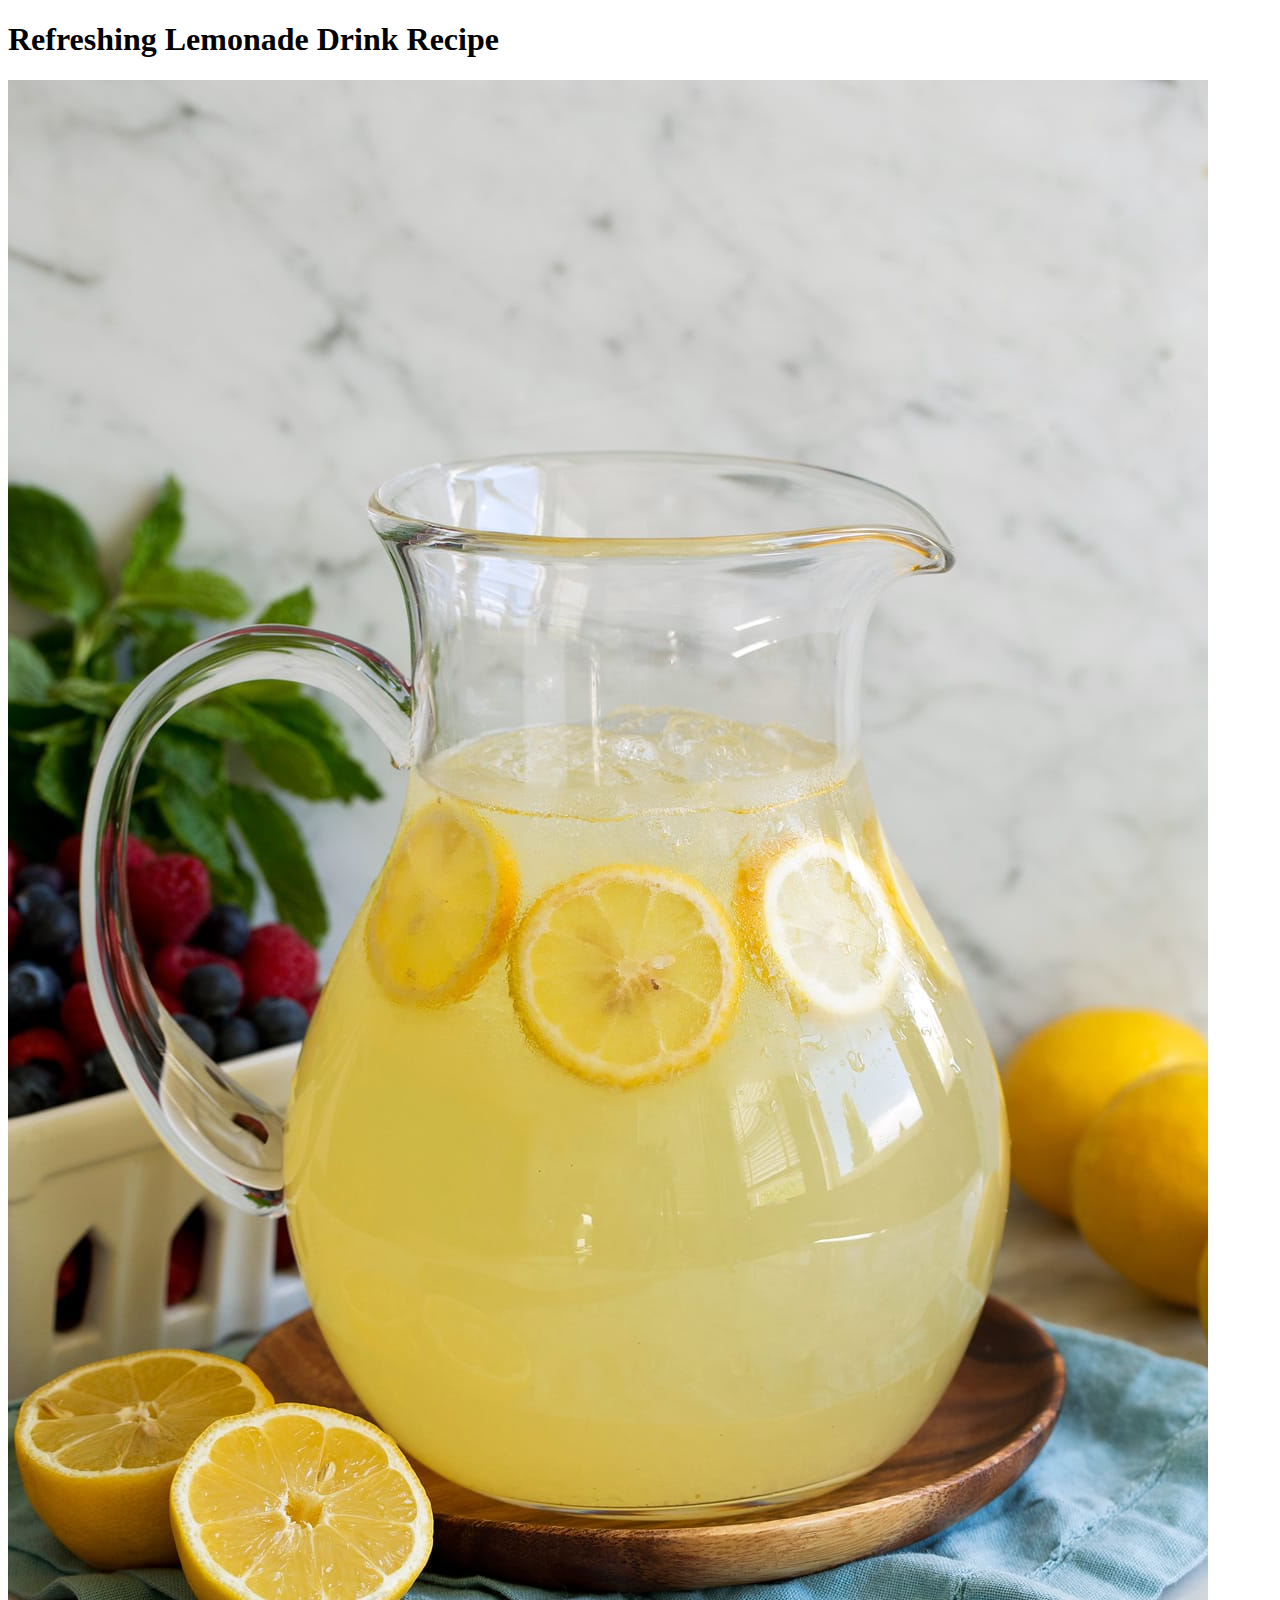
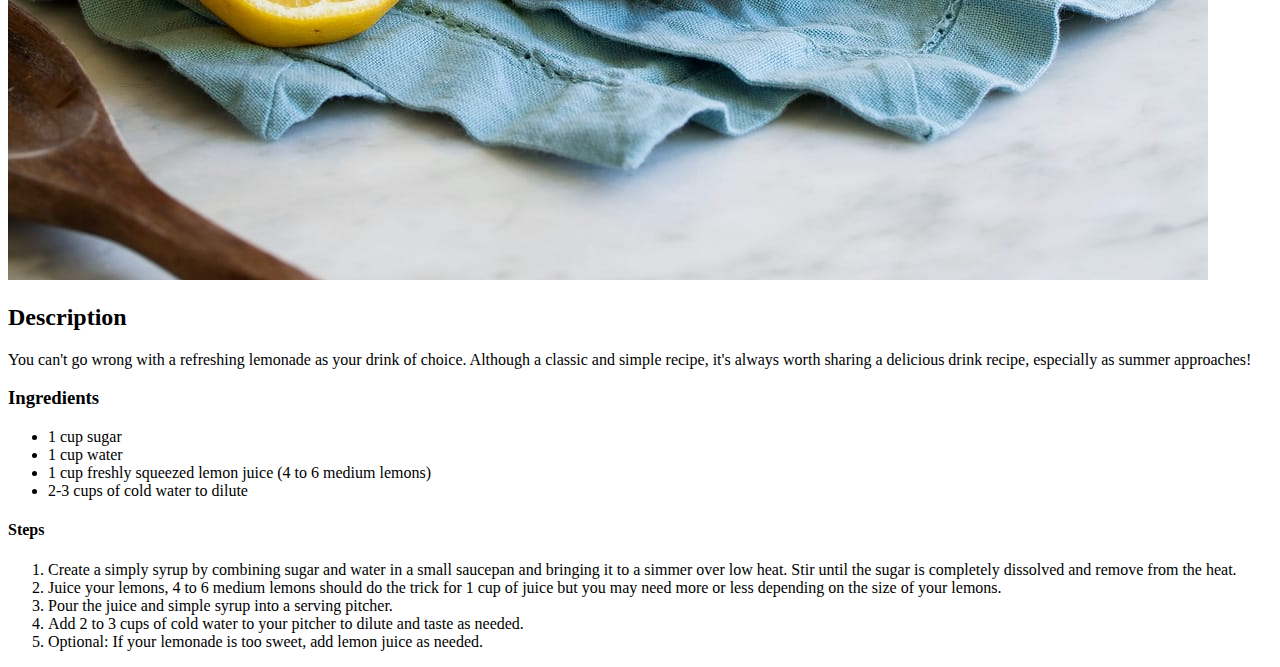
==== recipes/lemonade.html @ a59befb6 "Add lemonade recipe to lemonade file" ====
<!DOCTYPE html>
<html lang="en">
    <head>
        <meta charset="utf-8">
        <title>Lemonade Recipe</title> 
    </head>
    <body>
        <h1>Refreshing Lemonade Drink Recipe</h1>
        <img src="../images/lemonade.jpg" alt="Pitcher of lemonade drink">
        <h2>Description</h2>
        <p>You can't go wrong with a refreshing lemonade as your drink of choice. Although a classic and simple recipe, it's always worth sharing a delicious drink recipe, especially as summer approaches!</p>
        <h3>Ingredients</h3>
        <ul>
            <li>1 cup sugar</li>
            <li>1 cup water</li>
            <li>1 cup freshly squeezed lemon juice (4 to 6 medium lemons)</li>
            <li>2-3 cups of cold water to dilute</li>
        </ul>
        <h4>Steps</h4>
        <ol>
            <li>Create a simply syrup by combining sugar and water in a small saucepan and bringing it to a simmer over low heat. Stir until the sugar is completely dissolved and remove from the heat.</li>
            <li>Juice your lemons, 4 to 6 medium lemons should do the trick for 1 cup of juice but you may need more or less depending on the size of your lemons. </li>
            <li>Pour the juice and simple syrup into a serving pitcher. </li>
            <li>Add 2 to 3 cups of cold water to your pitcher to dilute and taste as needed.</li>
            <li>Optional: If your lemonade is too sweet, add lemon juice as needed.</li>
        </ol>
    </body>
</html>
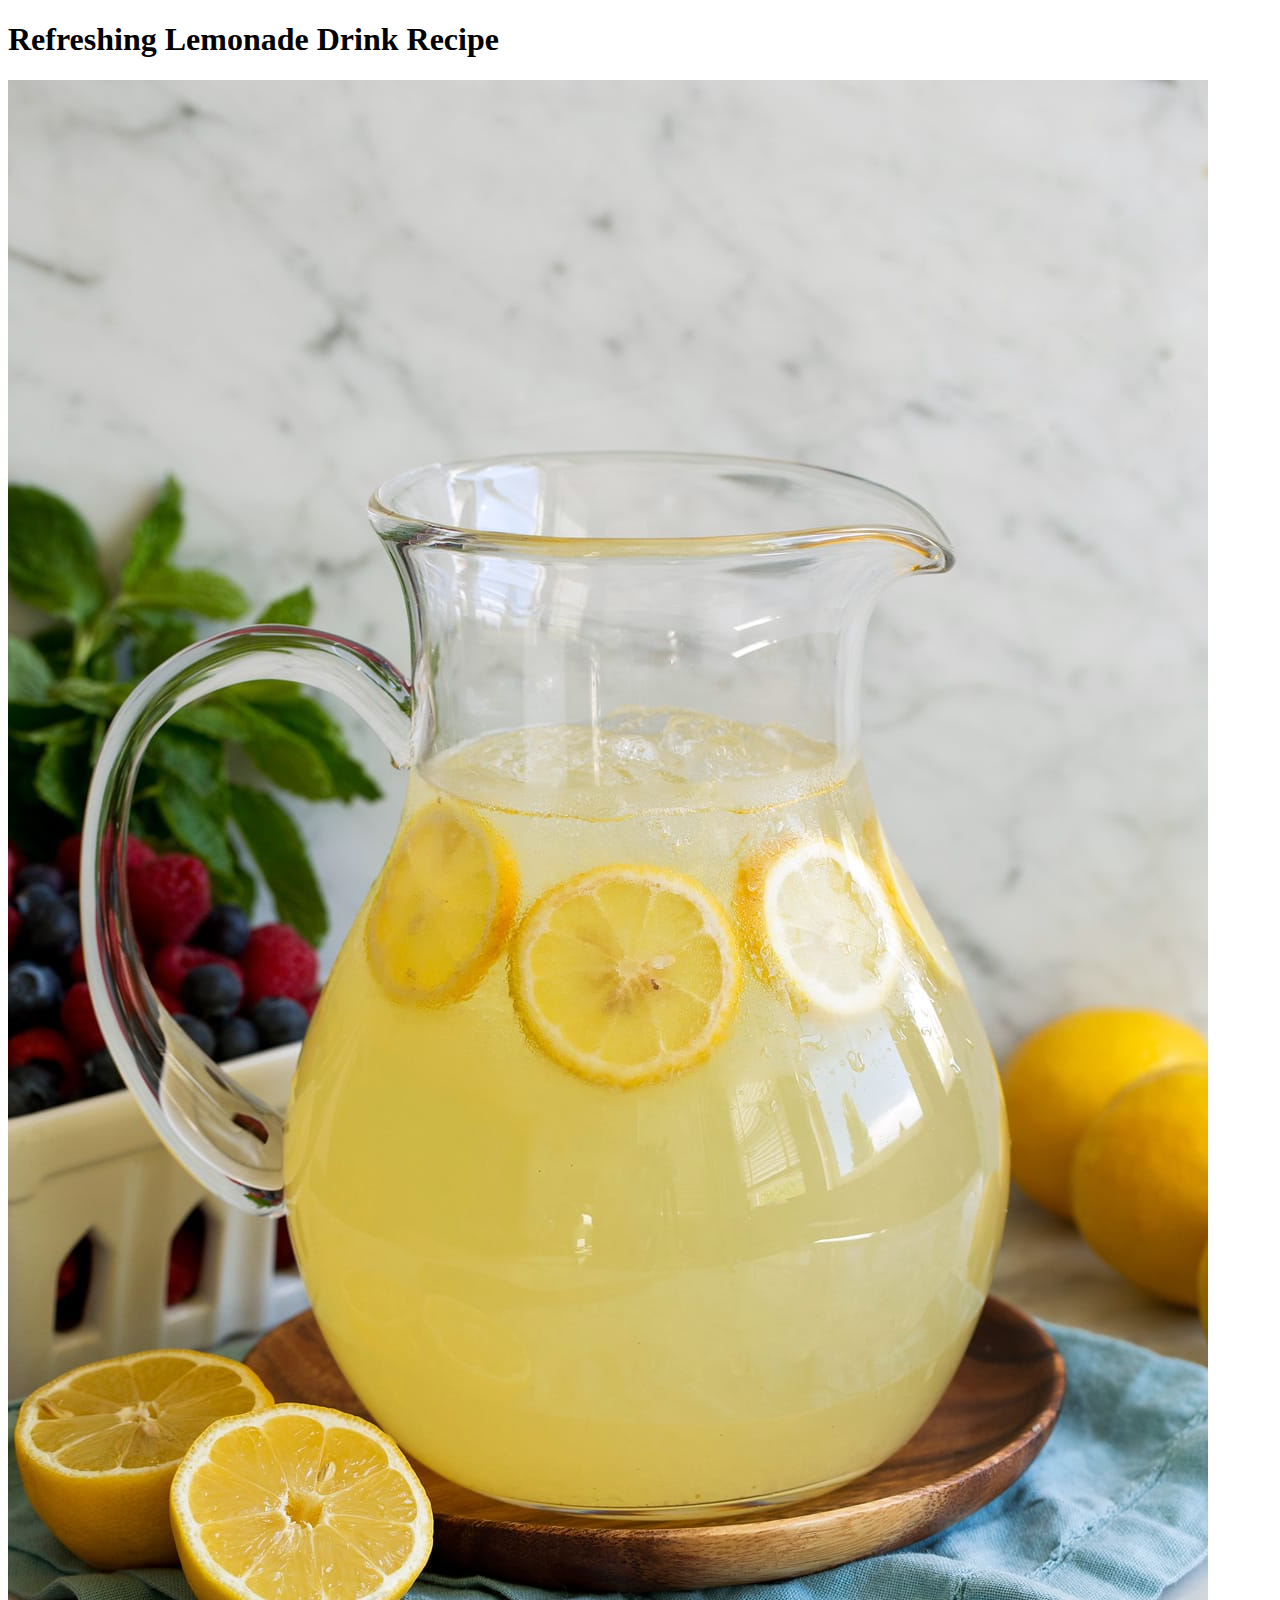
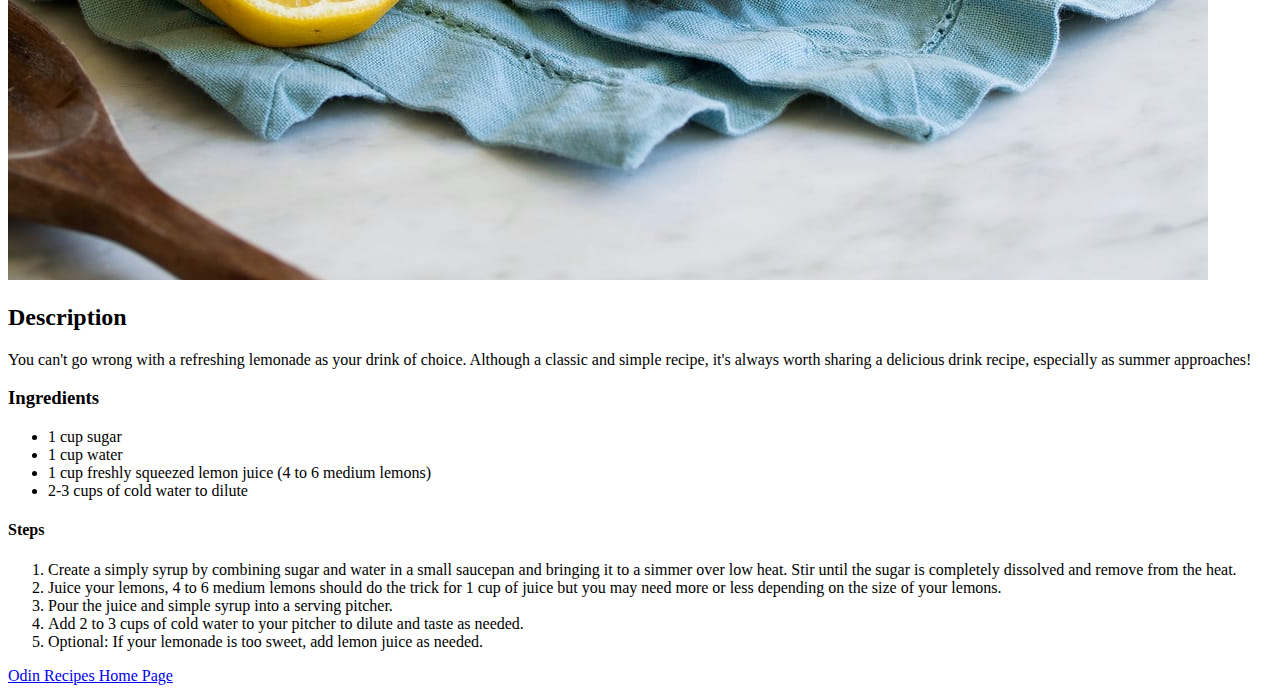
==== commit 96b40d5b: "Add homepage link to bottom of all recipe pages" ====
--- a/recipes/lemonade.html
+++ b/recipes/lemonade.html
@@ -24,5 +24,6 @@
             <li>Add 2 to 3 cups of cold water to your pitcher to dilute and taste as needed.</li>
             <li>Optional: If your lemonade is too sweet, add lemon juice as needed.</li>
         </ol>
+        <a href="../index.thml">Odin Recipes Home Page</a>
     </body>
 </html>